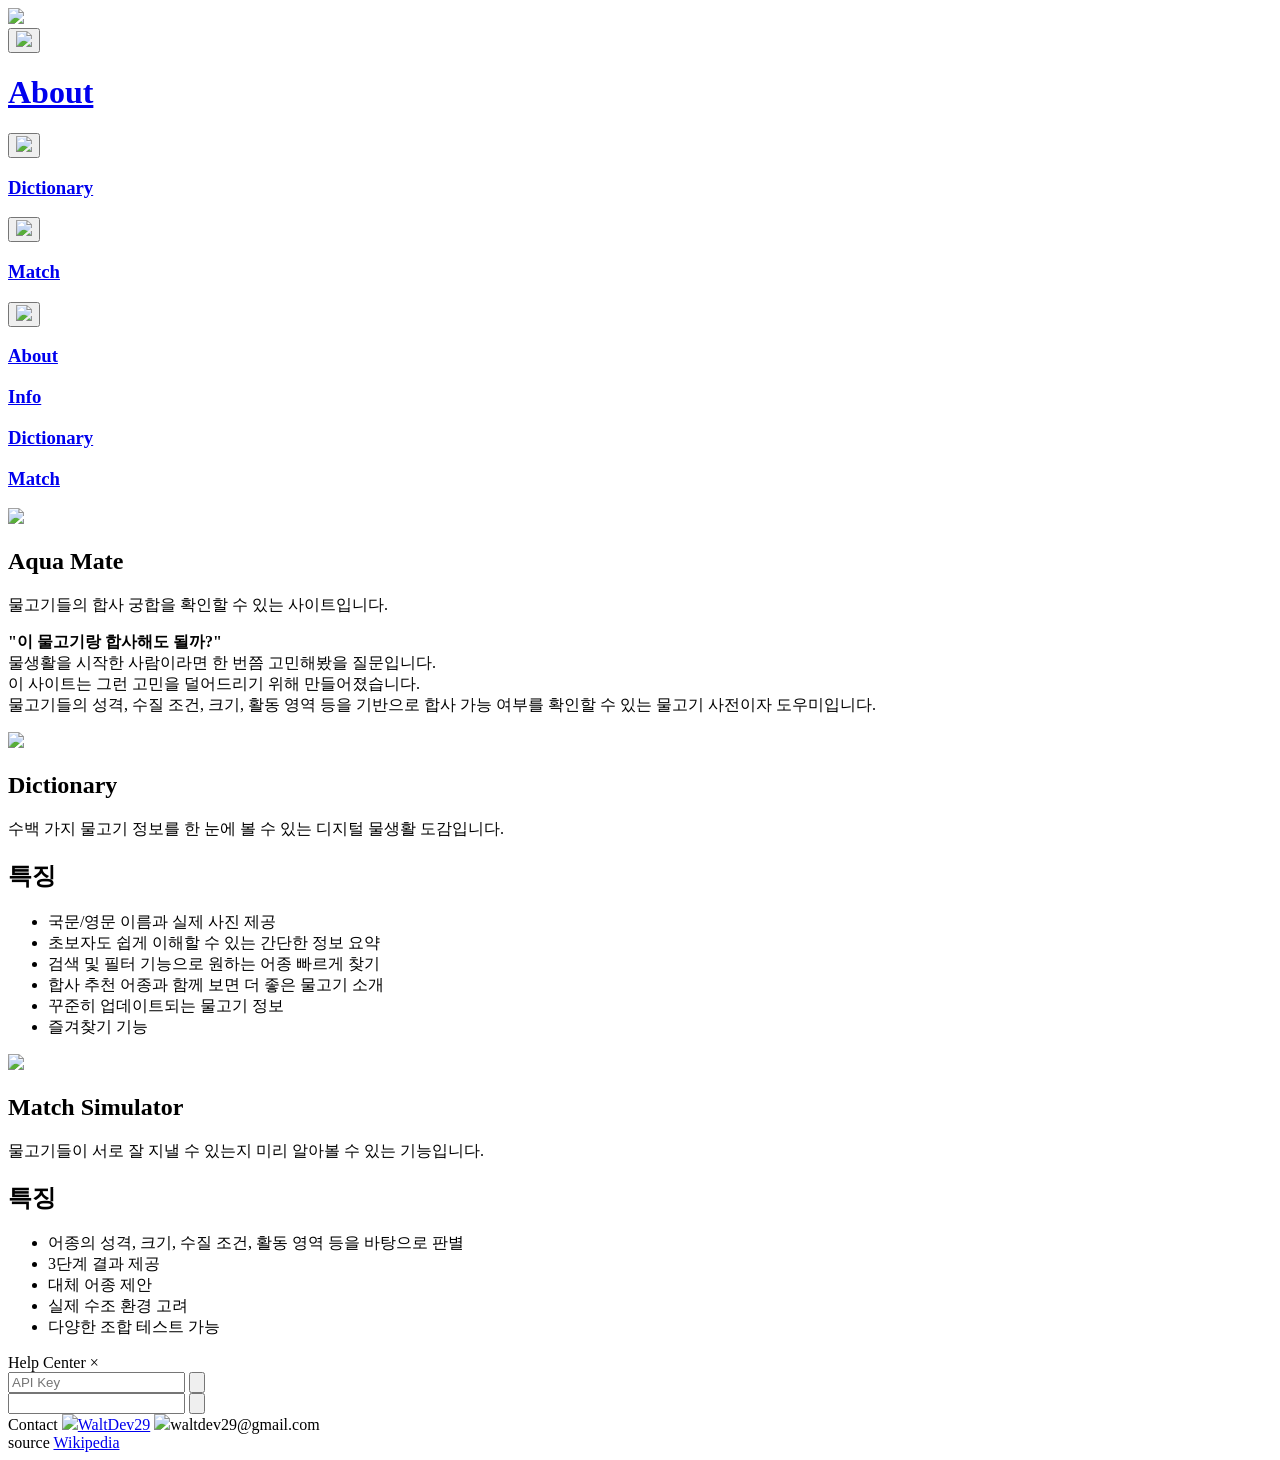
==== src/main/resources/templates/about.html @ d1e1c465 "initial commit" ====
<!DOCTYPE html>
<html lang="kr" xmlns:th="http://www.thymeleaf.org">

<head>
	<meta charset="UTF-8">
	<meta name="viewport" content="width=device-width, initial-scale=1.0">
	<title>Aqua Mate : About</title>
	<link rel="stylesheet" href="/css/about.css">
	<link rel="stylesheet" href="/css/helpBot.css">
	<script src="https://code.jquery.com/jquery-3.7.1.min.js"></script>
	<script src="/js/helpBot.js"></script>
</head>

<body>
	<header>
		<a href="/userHome">
			<img src="/images/logo.png" width="200px">
		</a>
		<div id="head">
			<a href="/about">
				<button id="btn_about"><img src="/images/bookmark.png"></button>
				<h1>About</h1>
			</a>
		</div>
		<nav>
			<div id="dic">
				<a href="/dictionary">
					<button id="btn_dic"><img src="/images/book.png"></button>
					<h3>Dictionary</h3>
				</a>
			</div>
			<div id="match">
				<a href="/match">
					<button id="btn_match"><img src="/images/heart.png"></button>
					<h3>Match</h3>
				</a>
			</div>
			<div id="about">
				<a href="/about">
					<button id="btn_about"><img src="/images/bookmark.png"></button>
					<h3>About</h3>
				</a>
			</div>
		</nav>
	</header>
	<main>
		<div id="gradient_top">
		</div>
		<section>
			<nav>
				<h3><a href="#info">Info</a></h3>
				<h3><a href="#info_dic">Dictionary</a></h3>
				<h3><a href="#info_match">Match</a></h3>
			</nav>
			<div id="main_container">
				<div id="info">
					<img src="/images/logo2.png">
					<div class="describe">
						<h1>Aqua Mate</h1>
						<p>물고기들의 합사 궁합을 확인할 수 있는 사이트입니다.</p>
						<p><b>"이 물고기랑 합사해도 될까?"</b><br>
							물생활을 시작한 사람이라면 한 번쯤 고민해봤을 질문입니다.<br>
							이 사이트는 그런 고민을 덜어드리기 위해 만들어졌습니다.<br>
							물고기들의 성격, 수질 조건, 크기, 활동 영역 등을 기반으로 합사 가능 여부를 확인할 수 있는 물고기 사전이자 도우미입니다.</p>
					</div>
				</div>
				<div id="info_dic">
					<img src="/images/info_dic.png" width="500">
					<div class="describe">
						<h1>Dictionary</h1>
						<p>수백 가지 물고기 정보를 한 눈에 볼 수 있는 디지털 물생활 도감입니다.</p>
						<h2>특징</h2>
						<ul>
							<li>국문/영문 이름과 실제 사진 제공</li>
							<li>초보자도 쉽게 이해할 수 있는 간단한 정보 요약</li>
							<li>검색 및 필터 기능으로 원하는 어종 빠르게 찾기</li>
							<li>합사 추천 어종과 함께 보면 더 좋은 물고기 소개</li>
							<li>꾸준히 업데이트되는 물고기 정보</li>
							<li>즐겨찾기 기능</li>
						</ul>
					</div>
				</div>
				<div id="info_match">
					<img src="/images/info_match.png" width="500">
					<div class="describe">
						<h1>Match Simulator</h1>
						<p>물고기들이 서로 잘 지낼 수 있는지 미리 알아볼 수 있는 기능입니다.</p>
						<h2>특징</h2>
						<ul>
							<li>어종의 성격, 크기, 수질 조건, 활동 영역 등을 바탕으로 판별</li>
							<li>3단계 결과 제공</li>
							<li>대체 어종 제안</li>
							<li>실제 수조 환경 고려</li>
							<li>다양한 조합 테스트 가능</li>
						</ul>
					</div>
				</div>
			</div>
		</section>
		<div id="gradient_bottom">
		</div>
		<div id="helpBtn"></div>
		<div id="helpModal">
			<div id="helpHeader"> 
				Help Center
				<span class="cancelBtn">×</span>
			</div>
			<div id="apiKey">
				<input type="text" id="apiKeyTb" placeholder="API Key" autocomplete="off">
				<input type="button" id="apiKeySendBtn">
			</div>
			<div id="helpScreen"></div>
			<div id="helpFooter">
				<input type="text" class="tb">
				<input type="button" class="sendBtn">
			</div>
		</div>
	</main>
	<footer>
		<div id="contact">
			<span id="contact_label">Contact</span>
			<span class="label"><img src="/images/github.png" id="img_github"><a
					href="https://github.com/WaltDev29">WaltDev29</a></span>
			<span class="label"><img src="/images/email.png" id="img_email">waltdev29@gmail.com</span>
		</div>
		<div id="source">
			<span id="source_label">source</span>
			<span class="label"><a
					href="https://ko.wikipedia.org/wiki/%EC%9C%84%ED%82%A4%EB%B0%B1%EA%B3%BC:%EB%8C%80%EB%AC%B8">Wikipedia</a></span>
		</div>
	</footer>
</body>

</html>
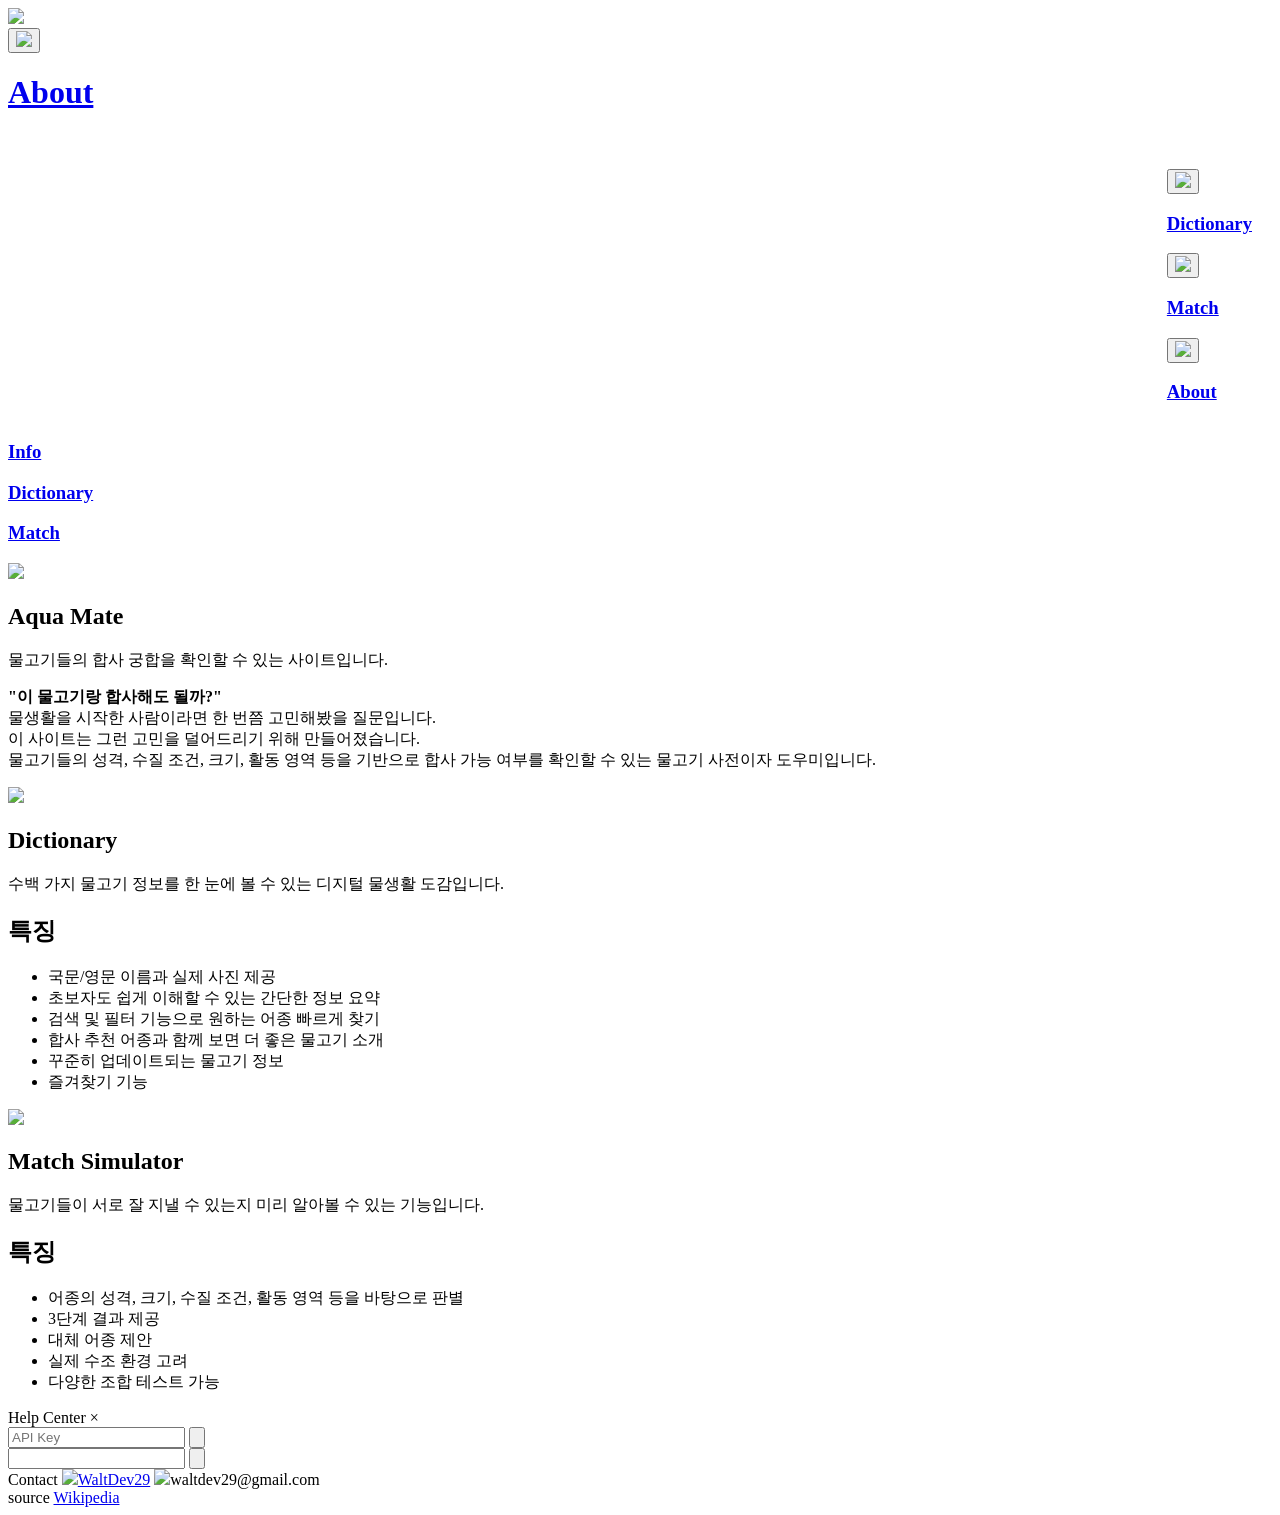
==== commit 5dbc247a: "Feat: 회원가입, 로그인 페이지 분리 - userhome을 index 페이지로 변경 - 각 페이지에 회원가입, 로그인 버튼 배치 및 연결 - 기존 index 페이지를 login" ====
--- a/src/main/resources/templates/about.html
+++ b/src/main/resources/templates/about.html
@@ -12,8 +12,9 @@
 </head>
 
 <body>
+
 	<header>
-		<a href="/userHome">
+		<a href="/">
 			<img src="/images/logo.png" width="200px">
 		</a>
 		<div id="head">
@@ -22,26 +23,37 @@
 				<h1>About</h1>
 			</a>
 		</div>
-		<nav>
-			<div id="dic">
-				<a href="/dictionary">
-					<button id="btn_dic"><img src="/images/book.png"></button>
-					<h3>Dictionary</h3>
-				</a>
+		<div style="display: flex; flex-direction: column; align-items: flex-end; gap: 15px; margin-right: 20px; margin-top: 10px;">
+			<div style="display: flex; gap: 15px; margin-right: 15px;">
+				<th:block th:if="${session.userId == null}">
+					<a href="/login" style="color: white; text-decoration: none; font-weight: bold; cursor: pointer;">로그인</a>
+					<a href="/signUp" style="color: white; text-decoration: none; font-weight: bold; cursor: pointer;">회원가입</a>
+				</th:block>
+				<th:block th:if="${session.userId != null}">
+					<a href="/logout" style="color: white; text-decoration: none; font-weight: bold; cursor: pointer;">로그아웃</a>
+				</th:block>
 			</div>
-			<div id="match">
-				<a href="/match">
-					<button id="btn_match"><img src="/images/heart.png"></button>
-					<h3>Match</h3>
-				</a>
-			</div>
-			<div id="about">
-				<a href="/about">
-					<button id="btn_about"><img src="/images/bookmark.png"></button>
-					<h3>About</h3>
-				</a>
-			</div>
-		</nav>
+			<nav>
+				<div id="dic">
+					<a href="/dictionary">
+						<button id="btn_dic"><img src="/images/book.png"></button>
+						<h3>Dictionary</h3>
+					</a>
+				</div>
+				<div id="match">
+					<a href="/match">
+						<button id="btn_match"><img src="/images/heart.png"></button>
+						<h3>Match</h3>
+					</a>
+				</div>
+				<div id="about">
+					<a href="/about">
+						<button id="btn_about"><img src="/images/bookmark.png"></button>
+						<h3>About</h3>
+					</a>
+				</div>
+			</nav>
+		</div>
 	</header>
 	<main>
 		<div id="gradient_top">
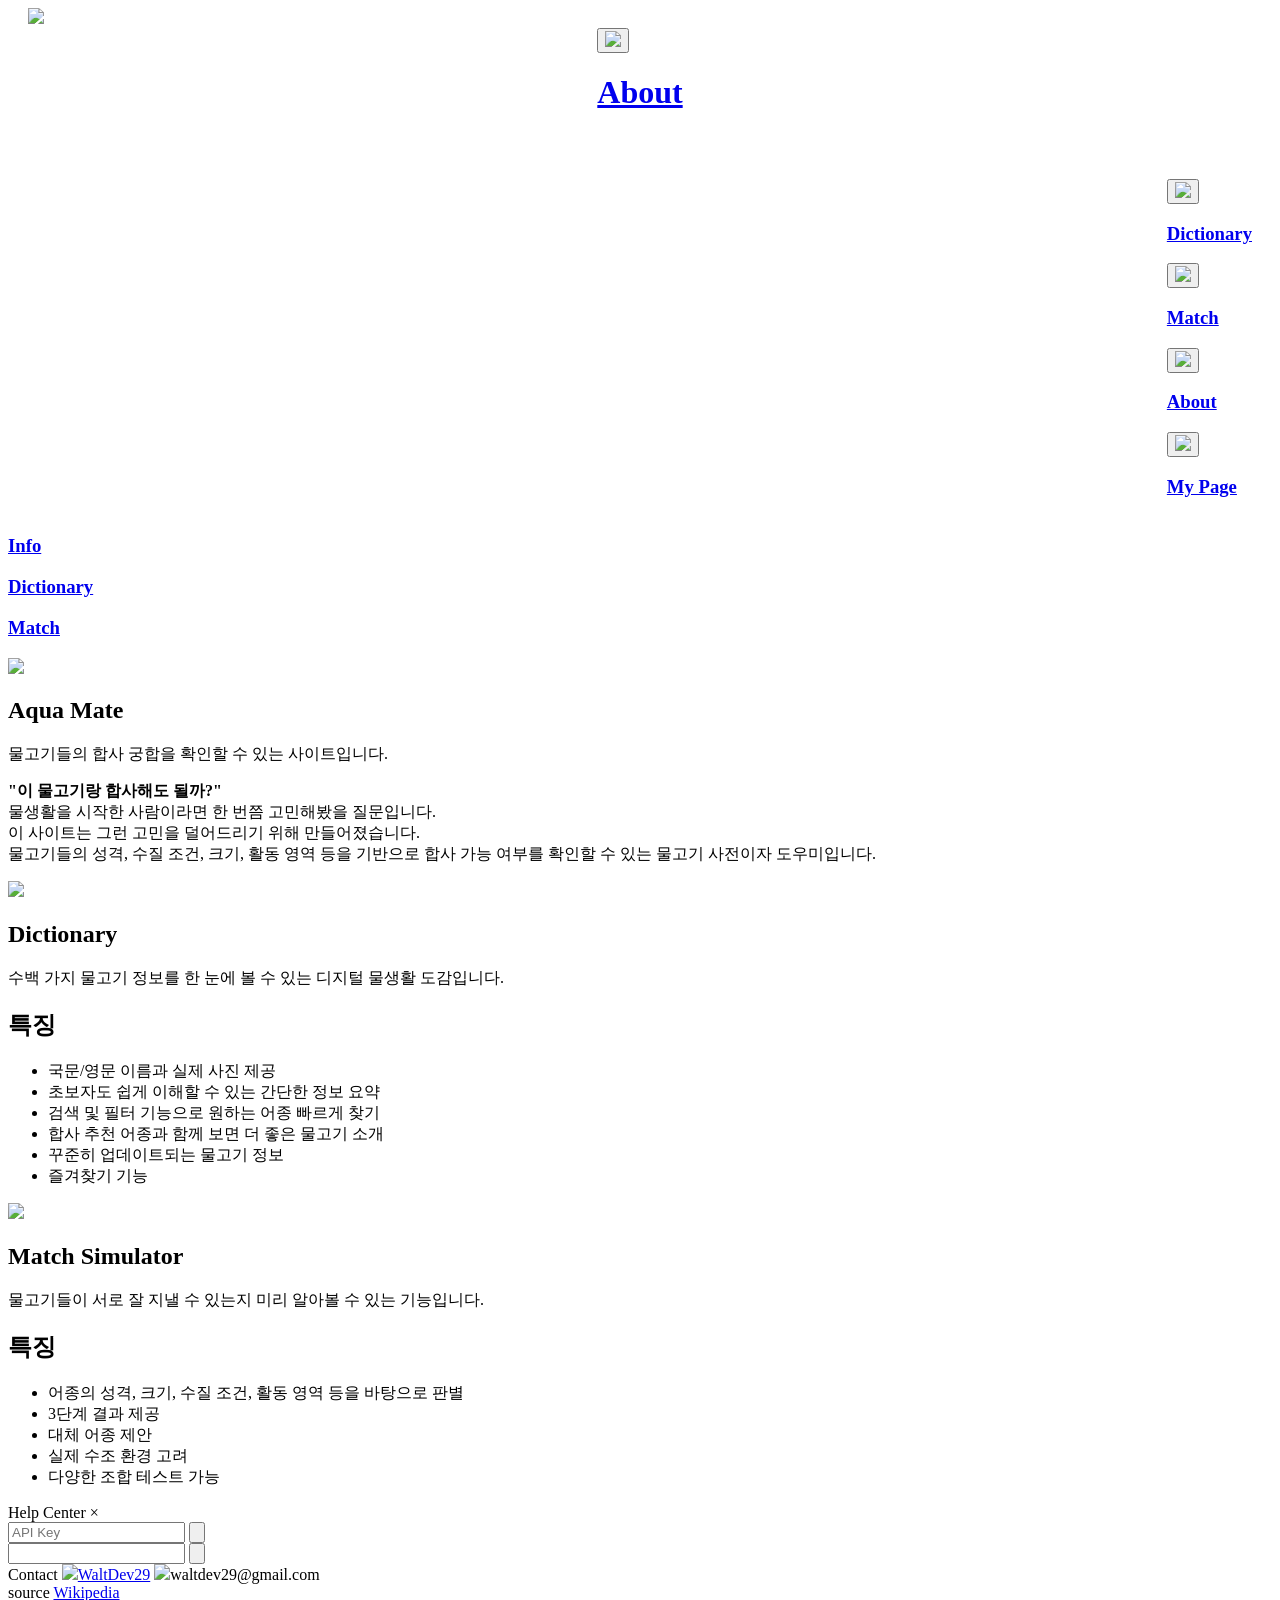
==== commit a8bdd880: "Feat: 마이페이지 구현 - 네비게이션 버튼 추가 - 유저 정보 표시" ====
--- a/src/main/resources/templates/about.html
+++ b/src/main/resources/templates/about.html
@@ -14,16 +14,18 @@
 <body>
 
 	<header>
-		<a href="/">
-			<img src="/images/logo.png" width="200px">
-		</a>
-		<div id="head">
+		<div style="flex: 1;">
+			<a href="/" style="display: inline-block; margin-left: 20px;">
+				<img src="/images/logo.png" width="200px">
+			</a>
+		</div>
+		<div id="head" style="display: flex; justify-content: center;">
 			<a href="/about">
 				<button id="btn_about"><img src="/images/bookmark.png"></button>
 				<h1>About</h1>
 			</a>
 		</div>
-		<div style="display: flex; flex-direction: column; align-items: flex-end; gap: 15px; margin-right: 20px; margin-top: 10px;">
+		<div style="flex: 1; display: flex; flex-direction: column; align-items: flex-end; gap: 15px; margin-right: 20px; margin-top: 10px;">
 			<div style="display: flex; gap: 15px; margin-right: 15px;">
 				<th:block th:if="${session.userId == null}">
 					<a href="/login" style="color: white; text-decoration: none; font-weight: bold; cursor: pointer;">로그인</a>
@@ -50,6 +52,12 @@
 					<a href="/about">
 						<button id="btn_about"><img src="/images/bookmark.png"></button>
 						<h3>About</h3>
+					</a>
+				</div>
+				<div id="mypage_nav">
+					<a href="/myPage">
+						<button id="btn_mypage_nav"><img src="/images/user.png"></button>
+						<h3>My Page</h3>
 					</a>
 				</div>
 			</nav>
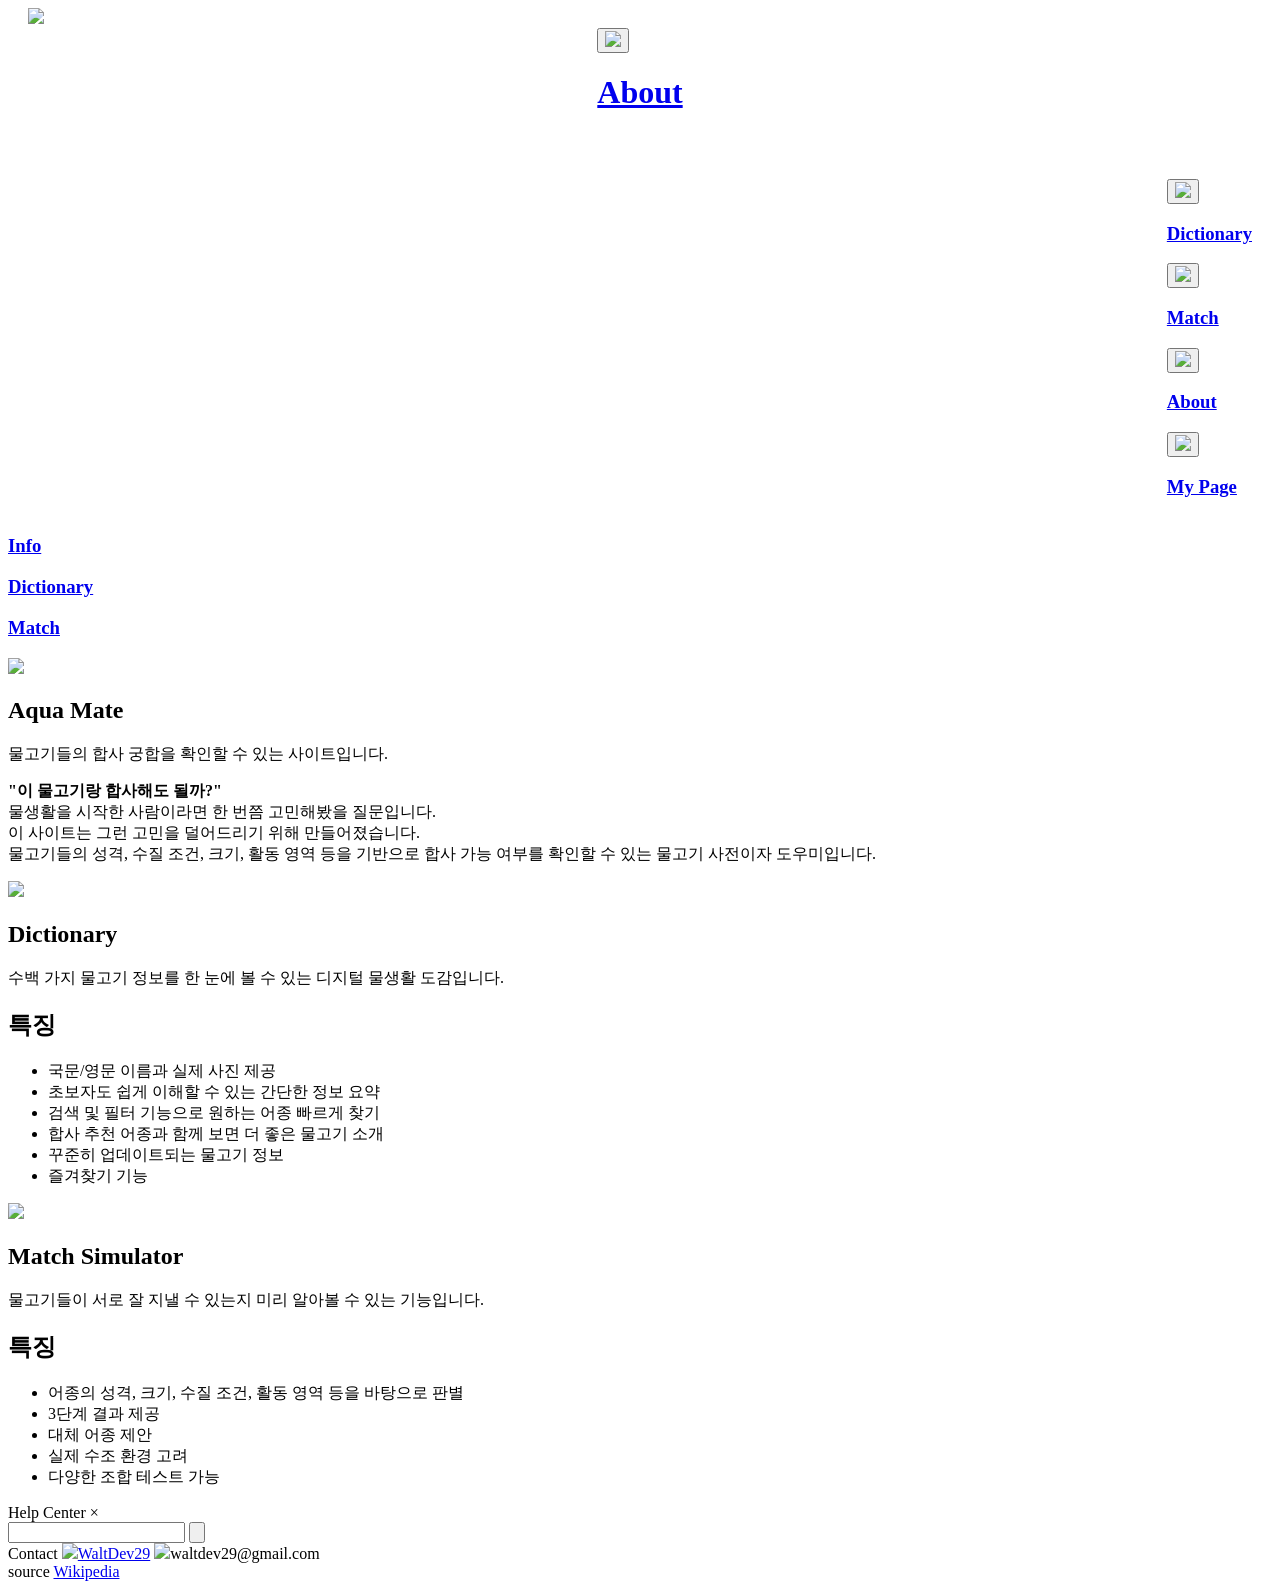
==== commit 50856589: "Feat: 챗봇 기능 개선 - 사용자 API Key 입력하지 않도록 개선" ====
--- a/src/main/resources/templates/about.html
+++ b/src/main/resources/templates/about.html
@@ -125,10 +125,7 @@
 				Help Center
 				<span class="cancelBtn">×</span>
 			</div>
-			<div id="apiKey">
-				<input type="text" id="apiKeyTb" placeholder="API Key" autocomplete="off">
-				<input type="button" id="apiKeySendBtn">
-			</div>
+
 			<div id="helpScreen"></div>
 			<div id="helpFooter">
 				<input type="text" class="tb">
